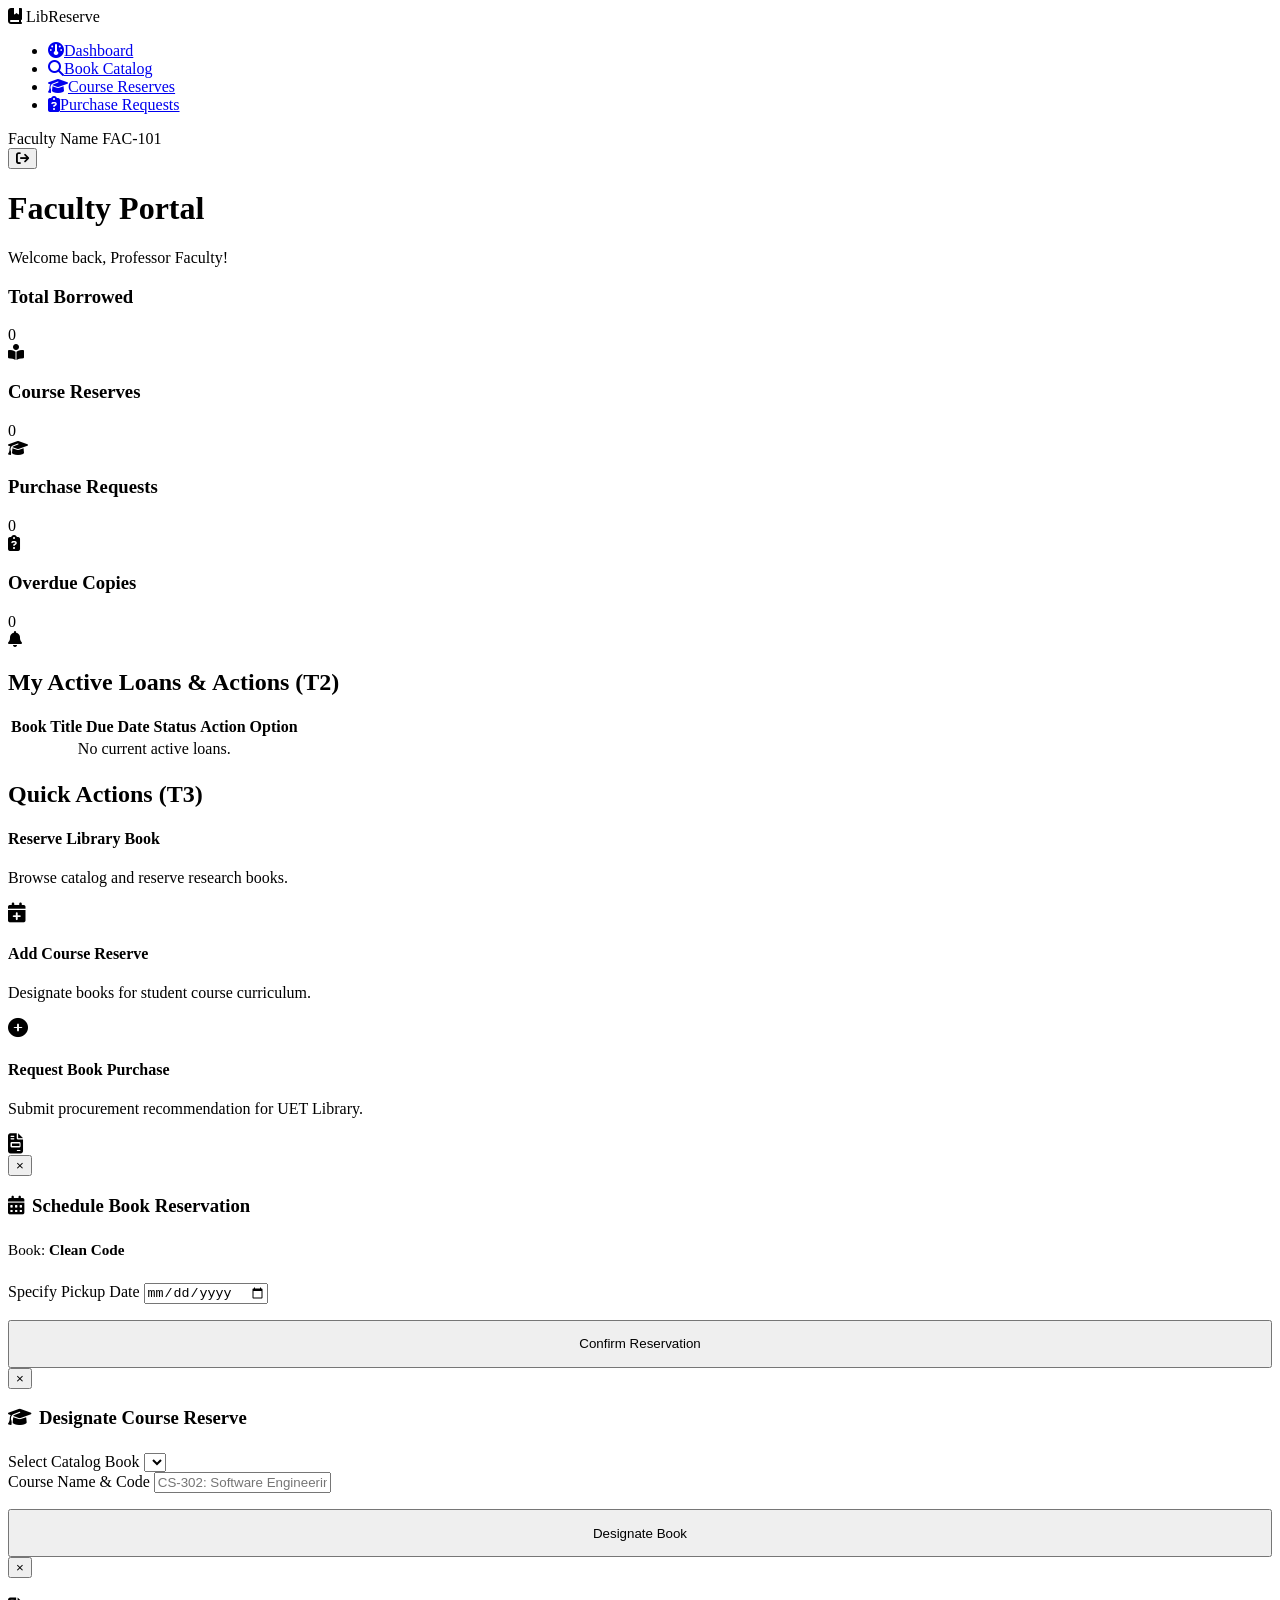
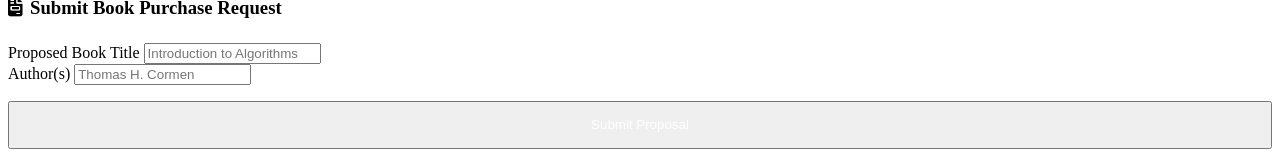
==== frontend/dashboards/faculty.html @ 1534f7cb "Initial commit - UET LibReserve System" ====
<!DOCTYPE html>
<html lang="en">
<head>
    <meta charset="UTF-8">
    <meta name="viewport" content="width=device-width, initial-scale=1.0">
    <title>LibReserve - Faculty Dashboard</title>
    <link rel="stylesheet" href="/css/style.css">
    <link rel="stylesheet" href="https://cdnjs.cloudflare.com/ajax/libs/font-awesome/6.4.0/css/all.min.css">
</head>
<body>

    <div class="dashboard-layout">
        <!-- Sidebar Navigation -->
        <aside class="sidebar">
            <div class="sidebar-logo">
                <i class="fa-solid fa-book-bookmark"></i>
                <span>LibReserve</span>
            </div>
            <ul class="sidebar-menu">
                <li class="menu-item active"><a href="#" onclick="switchTab('dashboard')"><i class="fa-solid fa-gauge"></i><span>Dashboard</span></a></li>
                <li class="menu-item"><a href="#" onclick="switchTab('catalog')"><i class="fa-solid fa-magnifying-glass"></i><span>Book Catalog</span></a></li>
                <li class="menu-item"><a href="#" onclick="switchTab('reserves')"><i class="fa-solid fa-graduation-cap"></i><span>Course Reserves</span></a></li>
                <li class="menu-item"><a href="#" onclick="switchTab('requests')"><i class="fa-solid fa-clipboard-question"></i><span>Purchase Requests</span></a></li>
            </ul>
            <div class="sidebar-user">
                <div class="user-info">
                    <span class="user-name" id="profile-name">Faculty Name</span>
                    <span class="user-role" id="profile-id">FAC-101</span>
                </div>
                <button class="btn-logout" onclick="logout()" title="Sign Out">
                    <i class="fa-solid fa-arrow-right-from-bracket"></i>
                </button>
            </div>
        </aside>

        <!-- Main Workspace -->
        <main class="main-panel">
            <!-- Header -->
            <header class="dashboard-header">
                <div class="welcome-msg">
                    <h1>Faculty Portal</h1>
                    <p>Welcome back, Professor <span id="welcome-user">Faculty</span>!</p>
                </div>
                <div id="alert-zone"></div>
            </header>

            <!-- DASHBOARD SECTION -->
            <div id="section-dashboard" class="tab-content">
                <!-- Metrics Grid -->
                <div class="metrics-grid">
                    <div class="glass-container metric-card">
                        <div class="metric-content">
                            <h3>Total Borrowed</h3>
                            <div class="metric-value" id="stat-borrowed">0</div>
                        </div>
                        <div class="metric-icon primary">
                            <i class="fa-solid fa-book-reader"></i>
                        </div>
                    </div>
                    <div class="glass-container metric-card">
                        <div class="metric-content">
                            <h3>Course Reserves</h3>
                            <div class="metric-value" id="stat-reserves">0</div>
                        </div>
                        <div class="metric-icon success">
                            <i class="fa-solid fa-graduation-cap"></i>
                        </div>
                    </div>
                    <div class="glass-container metric-card">
                        <div class="metric-content">
                            <h3>Purchase Requests</h3>
                            <div class="metric-value" id="stat-requests">0</div>
                        </div>
                        <div class="metric-icon info">
                            <i class="fa-solid fa-clipboard-question"></i>
                        </div>
                    </div>
                    <div class="glass-container metric-card">
                        <div class="metric-content">
                            <h3>Overdue Copies</h3>
                            <div class="metric-value" id="stat-overdue">0</div>
                        </div>
                        <div class="metric-icon danger">
                            <i class="fa-solid fa-bell"></i>
                        </div>
                    </div>
                </div>

                <!-- Two-Column Layout -->
                <div class="dashboard-sections">
                    <!-- Left: Active Loans -->
                    <div class="glass-container section-card">
                        <div class="section-header">
                            <h2>My Active Loans & Actions (T2)</h2>
                        </div>
                        <div class="table-wrapper">
                            <table>
                               <thead>
                                   <tr>
                                       <th>Book Title</th>
                                       <th>Due Date</th>
                                       <th>Status</th>
                                       <th>Action Option</th>
                                   </tr>
                               </thead>
                               <tbody id="loans-table-body">
                                   <tr>
                                       <td colspan="4" style="text-align: center; color: var(--text-muted);">No current active loans.</td>
                                   </tr>
                               </tbody>
                            </table>
                        </div>
                    </div>

                    <!-- Right: Quick Functions (T3) -->
                    <div class="glass-container section-card">
                        <div class="section-header">
                            <h2>Quick Actions (T3)</h2>
                        </div>
                        <div class="quick-action-list">
                            <div class="quick-action-item" onclick="switchTab('catalog')" style="cursor: pointer;">
                                <div class="quick-action-info">
                                    <h4>Reserve Library Book</h4>
                                    <p>Browse catalog and reserve research books.</p>
                                </div>
                                <i class="fa-solid fa-calendar-plus" style="color:var(--primary); font-size:1.25rem;"></i>
                            </div>
                            
                            <div class="quick-action-item" onclick="openCourseReserveModal()" style="cursor: pointer;">
                                <div class="quick-action-info">
                                    <h4>Add Course Reserve</h4>
                                    <p>Designate books for student course curriculum.</p>
                                </div>
                                <i class="fa-solid fa-plus-circle" style="color:var(--secondary); font-size:1.25rem;"></i>
                            </div>

                            <div class="quick-action-item" onclick="openPurchaseRequestModal()" style="cursor: pointer;">
                                <div class="quick-action-info">
                                    <h4>Request Book Purchase</h4>
                                    <p>Submit procurement recommendation for UET Library.</p>
                                </div>
                                <i class="fa-solid fa-file-invoice" style="color:var(--info); font-size:1.25rem;"></i>
                            </div>
                        </div>
                    </div>
                </div>
            </div>

            <!-- BOOK CATALOG SECTION -->
            <div id="section-catalog" class="tab-content" style="display: none;">
                <div class="glass-container section-card">
                    <div class="section-header">
                        <h2>Library Catalog</h2>
                    </div>
                    <div class="catalog-search-bar">
                        <input type="text" id="catalog-search" class="form-control" placeholder="Search title, author, or ISBN..." oninput="fetchCatalog()">
                        <select id="catalog-filter" class="form-control" onchange="fetchCatalog()">
                            <option value="">All Categories</option>
                            <option value="Computer Science">Computer Science</option>
                            <option value="Mathematics">Mathematics</option>
                            <option value="Physics">Physics</option>
                            <option value="Literature">Literature</option>
                        </select>
                    </div>
                    <div class="table-wrapper">
                        <table>
                            <thead>
                                <tr>
                                    <th>ISBN</th>
                                    <th>Title</th>
                                    <th>Author</th>
                                    <th>Category</th>
                                    <th>Language</th>
                                    <th>Availability</th>
                                    <th>Action</th>
                                </tr>
                            </thead>
                            <tbody id="catalog-table-body">
                                <!-- Catalog dynamic -->
                            </tbody>
                        </table>
                    </div>
                </div>
            </div>

            <!-- COURSE RESERVES SECTION -->
            <div id="section-reserves" class="tab-content" style="display: none;">
                <div class="glass-container section-card">
                    <div class="section-header">
                        <h2>Designated Course Reserves (T4)</h2>
                        <button class="btn btn-primary" onclick="openCourseReserveModal()">Add New Course Reserve</button>
                    </div>
                    <div class="table-wrapper">
                        <table>
                            <thead>
                                <tr>
                                    <th>Book Title</th>
                                    <th>ISBN</th>
                                    <th>Course Curriculum Name</th>
                                    <th>Requested By</th>
                                </tr>
                            </thead>
                            <tbody id="reserves-table-body">
                                <!-- Dynamic Course Reserves -->
                            </tbody>
                        </table>
                    </div>
                </div>
            </div>

            <!-- PURCHASE REQUESTS SECTION -->
            <div id="section-requests" class="tab-content" style="display: none;">
                <div class="glass-container section-card">
                    <div class="section-header">
                        <h2>Book Purchase Requests (T7)</h2>
                        <button class="btn btn-secondary" onclick="openPurchaseRequestModal()">Submit New Request</button>
                    </div>
                    <div class="table-wrapper">
                        <table>
                            <thead>
                                <tr>
                                    <th>Request ID</th>
                                    <th>Book Title</th>
                                    <th>Author Name</th>
                                    <th>Procurement Status</th>
                                </tr>
                            </thead>
                            <tbody id="requests-table-body">
                                <!-- Dynamic Requests -->
                            </tbody>
                        </table>
                    </div>
                </div>
            </div>
        </main>
    </div>

    <!-- BOOK RESERVATION MODAL -->
    <div class="modal-overlay" id="reserve-modal">
        <div class="glass-container modal-content">
            <button class="modal-close" onclick="closeReserveModal()">&times;</button>
            <h3 style="margin-bottom: 1.5rem;"><i class="fa-solid fa-calendar-days" style="color:var(--primary); margin-right:0.5rem;"></i>Schedule Book Reservation</h3>
            <div id="reserve-modal-error" class="badge badge-danger" style="display:none; width:100%; margin-bottom:1rem; padding:0.75rem; border-radius:12px;"></div>
            
            <p style="font-size: 0.95rem; color: var(--text-muted); margin-bottom: 1.5rem;">
                Book: <strong id="modal-book-title" style="color:var(--text-primary);">Clean Code</strong>
            </p>
            
            <form onsubmit="submitReservation(event)">
                <input type="hidden" id="modal-book-isbn">
                <div class="form-group">
                    <label for="pickup-date">Specify Pickup Date</label>
                    <input type="date" id="pickup-date" class="form-control" required>
                </div>
                <button type="submit" class="btn btn-primary" style="width: 100%; margin-top: 1rem; padding: 0.90rem;">
                    Confirm Reservation
                </button>
            </form>
        </div>
    </div>

    <!-- COURSE RESERVE MODAL -->
    <div class="modal-overlay" id="course-reserve-modal">
        <div class="glass-container modal-content">
            <button class="modal-close" onclick="closeCourseReserveModal()">&times;</button>
            <h3 style="margin-bottom: 1.5rem;"><i class="fa-solid fa-graduation-cap" style="color:var(--secondary); margin-right:0.5rem;"></i>Designate Course Reserve</h3>
            <div id="cr-modal-error" class="badge badge-danger" style="display:none; width:100%; margin-bottom:1rem; padding:0.75rem; border-radius:12px;"></div>
            
            <form onsubmit="submitCourseReserve(event)">
                <div class="form-group">
                    <label for="cr-book-select">Select Catalog Book</label>
                    <select id="cr-book-select" class="form-control" required>
                        <!-- Populated dynamic list of CS/Engineering books -->
                    </select>
                </div>
                <div class="form-group">
                    <label for="cr-course-name">Course Name & Code</label>
                    <input type="text" id="cr-course-name" class="form-control" placeholder="CS-302: Software Engineering" required>
                </div>
                <button type="submit" class="btn btn-secondary" style="width: 100%; margin-top: 1rem; padding: 0.90rem;">
                    Designate Book
                </button>
            </form>
        </div>
    </div>

    <!-- PURCHASE REQUEST MODAL -->
    <div class="modal-overlay" id="purchase-request-modal">
        <div class="glass-container modal-content">
            <button class="modal-close" onclick="closePurchaseRequestModal()">&times;</button>
            <h3 style="margin-bottom: 1.5rem;"><i class="fa-solid fa-file-invoice" style="color:var(--info); margin-right:0.5rem;"></i>Submit Book Purchase Request</h3>
            <div id="pr-modal-error" class="badge badge-danger" style="display:none; width:100%; margin-bottom:1rem; padding:0.75rem; border-radius:12px;"></div>
            
            <form onsubmit="submitPurchaseRequest(event)">
                <div class="form-group">
                    <label for="pr-book-title">Proposed Book Title</label>
                    <input type="text" id="pr-book-title" class="form-control" placeholder="Introduction to Algorithms" required>
                </div>
                <div class="form-group">
                    <label for="pr-book-author">Author(s)</label>
                    <input type="text" id="pr-book-author" class="form-control" placeholder="Thomas H. Cormen" required>
                </div>
                <button type="submit" class="btn btn-info" style="width: 100%; margin-top: 1rem; padding: 0.90rem; color:white;">
                    Submit Proposal
                </button>
            </form>
        </div>
    </div>

    <script src="/js/app.js"></script>
    <script src="/js/dashboards.js"></script>
    <script>
        document.addEventListener("DOMContentLoaded", () => {
            const user = checkUserSession("Faculty");
            initFacultyDashboard(user);
        });
    </script>
</body>
</html>
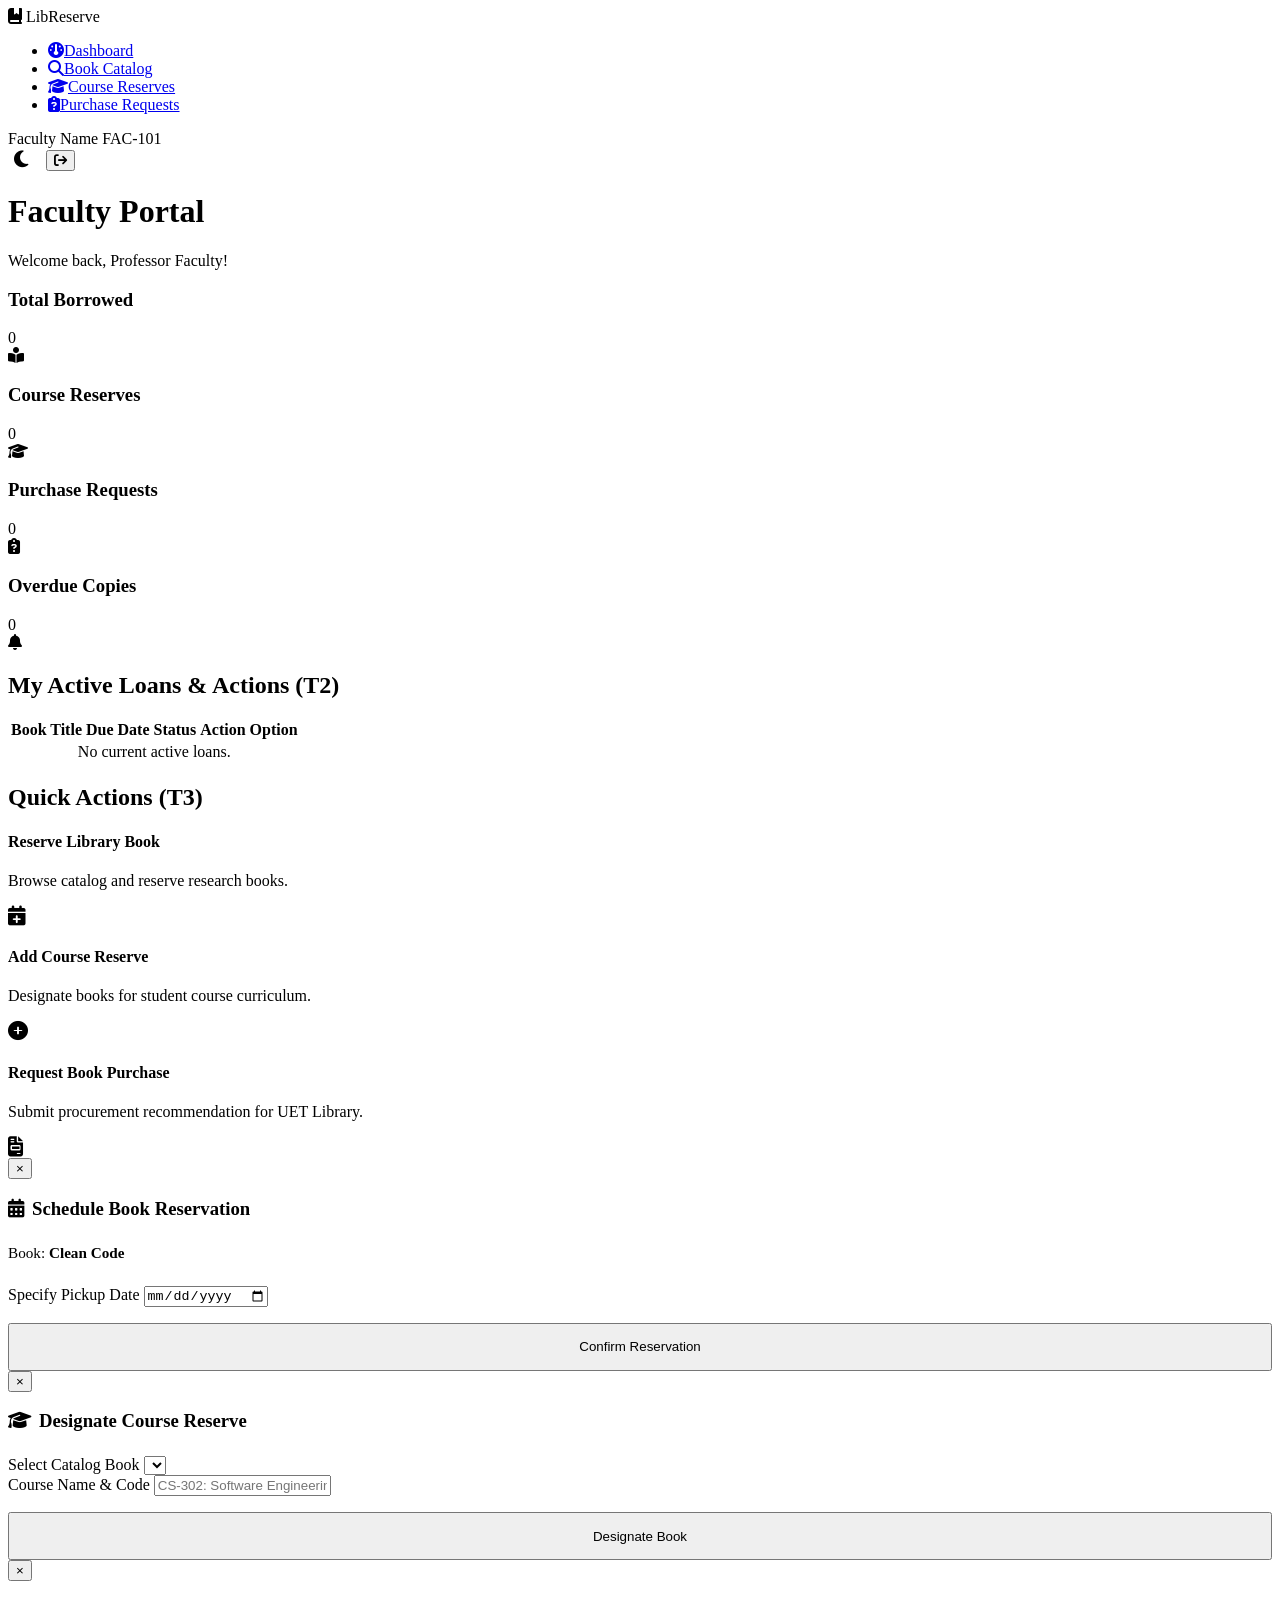
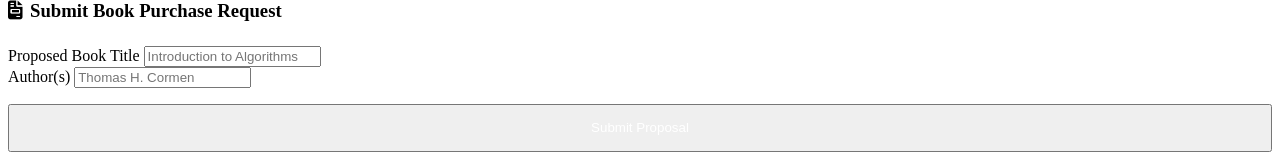
==== commit 1123804c: "Add glassmorphic light theme support with a theme switch button" ====
--- a/frontend/dashboards/faculty.html
+++ b/frontend/dashboards/faculty.html
@@ -27,9 +27,14 @@
                     <span class="user-name" id="profile-name">Faculty Name</span>
                     <span class="user-role" id="profile-id">FAC-101</span>
                 </div>
-                <button class="btn-logout" onclick="logout()" title="Sign Out">
-                    <i class="fa-solid fa-arrow-right-from-bracket"></i>
-                </button>
+                <div style="display: flex; gap: 0.75rem; align-items: center;">
+                    <button class="btn-theme-toggle" onclick="toggleTheme()" title="Toggle Theme" style="background: transparent; border: none; color: var(--text-muted); font-size: 1.2rem; cursor: pointer; transition: var(--transition);">
+                        <i class="fa-solid fa-moon"></i>
+                    </button>
+                    <button class="btn-logout" onclick="logout()" title="Sign Out">
+                        <i class="fa-solid fa-arrow-right-from-bracket"></i>
+                    </button>
+                </div>
             </div>
         </aside>
 
@@ -275,7 +280,7 @@
                 </div>
                 <div class="form-group">
                     <label for="cr-course-name">Course Name & Code</label>
-                    <input type="text" id="cr-course-name" class="form-control" placeholder="CS-302: Software Engineering" required>
+                    <input type="text" id="cr-course-name" class="form-control" placeholder="CS-302: Software Engineering" minlength="3" pattern=".*\S.*" title="Please enter a valid course name and code (minimum 3 characters)" required>
                 </div>
                 <button type="submit" class="btn btn-secondary" style="width: 100%; margin-top: 1rem; padding: 0.90rem;">
                     Designate Book
@@ -294,11 +299,11 @@
             <form onsubmit="submitPurchaseRequest(event)">
                 <div class="form-group">
                     <label for="pr-book-title">Proposed Book Title</label>
-                    <input type="text" id="pr-book-title" class="form-control" placeholder="Introduction to Algorithms" required>
+                    <input type="text" id="pr-book-title" class="form-control" placeholder="Introduction to Algorithms" minlength="2" pattern=".*\S.*" title="Please enter a valid book title (minimum 2 characters)" required>
                 </div>
                 <div class="form-group">
                     <label for="pr-book-author">Author(s)</label>
-                    <input type="text" id="pr-book-author" class="form-control" placeholder="Thomas H. Cormen" required>
+                    <input type="text" id="pr-book-author" class="form-control" placeholder="Thomas H. Cormen" minlength="2" pattern=".*\S.*" title="Please enter a valid author name (minimum 2 characters)" required>
                 </div>
                 <button type="submit" class="btn btn-info" style="width: 100%; margin-top: 1rem; padding: 0.90rem; color:white;">
                     Submit Proposal
